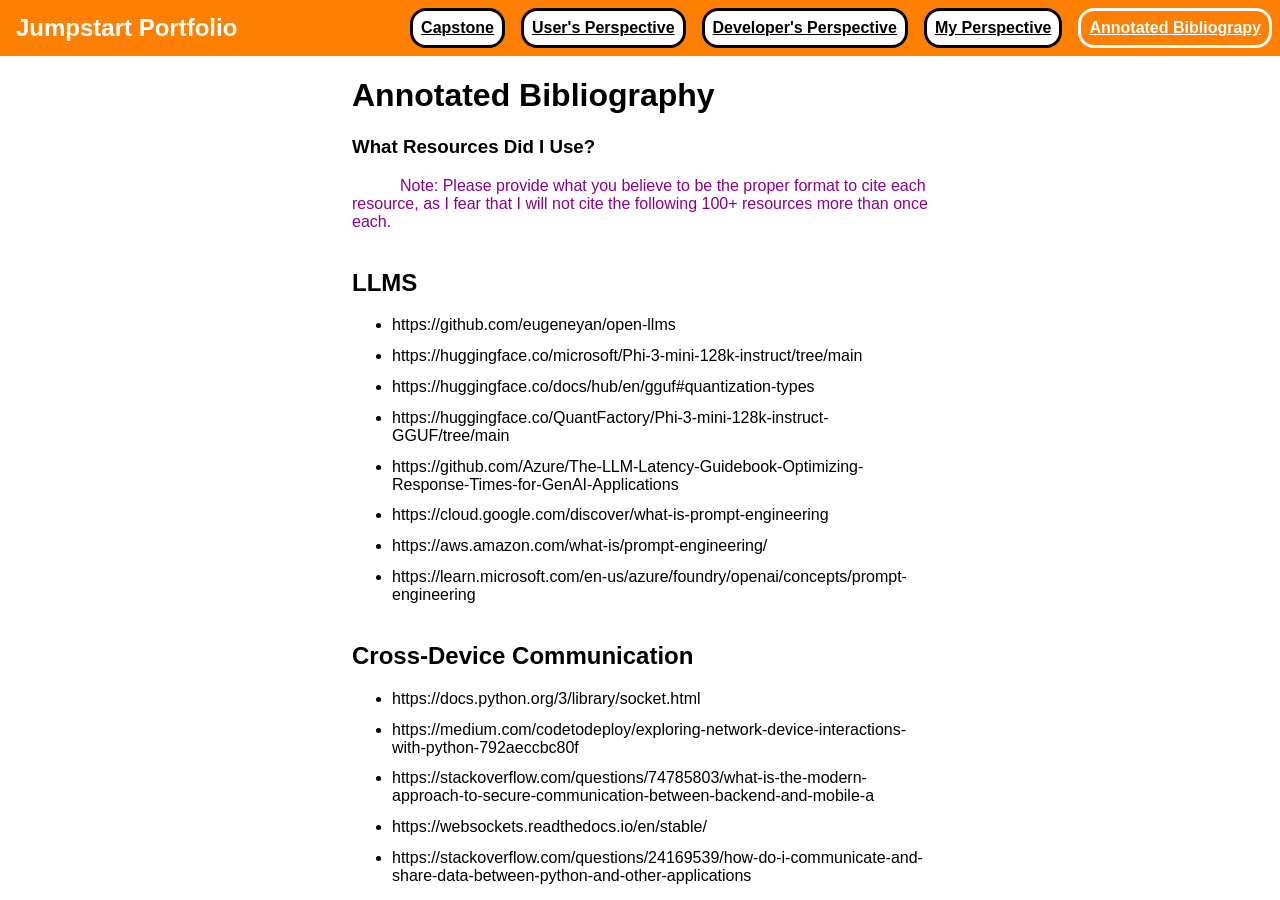
==== bibliography.html @ 4ad7e034 "Implemented first draft." ====
<!DOCTYPE html>
<html lang="en">

<head>
    <meta charset="UTF-8">
    <meta name="viewport" content="width=device-width, initial-scale=1.0">
    <title>Jumpstart | Portfolio</title>
    <link rel="icon" type="image/x-icon" href="favicon.ico">
    <!-- Stylesheets: Portfolio. -->
    <link rel="stylesheet" href="portfolioStyle.css">
    <!-- Scripts: Portfolio. -->
    <script src="portfolioScript.js" defer></script>
</head>

<body>
    <nav class="navBar">
        <h1 style="margin-left: 1rem;">Jumpstart Portfolio</h1>
        <ul class="navLinks">
            <li><a href="index.html" class="navButton">Capstone</a></li>
            <li><a href="userPerspective.html" class="navButton">User's Perspective</a></li>
            <li><a href="devPerspective.html" class="navButton">Developer's Perspective</a></li>
            <li><a href="myPerspective.html" class="navButton">My Perspective</a></li>
            <li><a href="bibliography.html" class="navButton active">Annotated Bibliograpy</a></li>
        </ul>
    </nav>
    <main>
        <h1 class="centered">Annotated Bibliography</h1>
        <h3 class="centered">What Resources Did I Use?</h3>
        <p style="color:darkmagenta;">Note: Please provide what you believe to be the proper format to cite each resource, as I fear that I will not cite the following 100+ resources more than once each.</p>
        <h2>LLMS</h2>
        <ul>
            <li>https://github.com/eugeneyan/open-llms</li>
            <li>https://huggingface.co/microsoft/Phi-3-mini-128k-instruct/tree/main</li>
            <li>https://huggingface.co/docs/hub/en/gguf#quantization-types</li>
            <li>https://huggingface.co/QuantFactory/Phi-3-mini-128k-instruct-GGUF/tree/main</li>
            <li>https://github.com/Azure/The-LLM-Latency-Guidebook-Optimizing-Response-Times-for-GenAI-Applications</li>
            <li>https://cloud.google.com/discover/what-is-prompt-engineering</li>
            <li>https://aws.amazon.com/what-is/prompt-engineering/</li>
            <li>https://learn.microsoft.com/en-us/azure/foundry/openai/concepts/prompt-engineering</li>
        </ul>
        <h2>Cross-Device Communication</h2>
        <ul>
            <li>https://docs.python.org/3/library/socket.html</li>
            <li>https://medium.com/codetodeploy/exploring-network-device-interactions-with-python-792aeccbc80f</li>
            <li>https://stackoverflow.com/questions/74785803/what-is-the-modern-approach-to-secure-communication-between-backend-and-mobile-a</li>
            <li>https://websockets.readthedocs.io/en/stable/</li>
            <li>https://stackoverflow.com/questions/24169539/how-do-i-communicate-and-share-data-between-python-and-other-applications</li>
            <li>https://www.geeksforgeeks.org/python/python-async/</li>
            <li>https://www.reddit.com/r/learnpython/comments/x400qt/how_to_safely_exchange_python_data_through_the/</li>
            <li>https://fastapi.tiangolo.com/advanced/using-request-directly/</li>
            <li>https://pypi.org/project/fastapi/</li>
            <li>https://pypi.org/project/websockets/</li>
        </ul>
        <h2>pywebview References</h2>
        <ul>
            <li>https://pywebview.flowrl.com/api/</li>
            <li>https://pywebview.flowrl.com/examples/links.html</li>
            <li>https://github.com/r0x0r/pywebview/issues/187</li>
        </ul>
        <h2>Python References</h2>
        <ul>
            <li>https://www.geeksforgeeks.org/python/python-measure-time-taken-by-program-to-execute/</li>
            <li>https://www.w3schools.com/python/python_datetime.asp</li>
            <li>https://www.w3schools.com/Python/python_ternary_operator.asp</li>
            <li>https://www.geeksforgeeks.org/python/python-program-to-check-if-string-is-empty-or-not/</li>
            <li>https://stackoverflow.com/questions/2349991/how-do-i-import-other-python-files</li>
            <li>https://www.w3schools.com/python/python_inheritance.asp</li>
            <li>https://www.geeksforgeeks.org/python/abstract-classes-in-python/</li>
            <li>https://www.w3schools.com/python/python_ref_keywords.asp</li>
            <li>https://www.w3schools.com/python/python_class_init.asp</li>
            <li>https://www.geeksforgeeks.org/python/access-modifiers-in-python-public-private-and-protected/</li>
            <li>https://stackoverflow.com/questions/22472124/what-is-sys-meipass-in-python</li>
            <li>https://stackoverflow.com/questions/2817264/how-to-get-the-parent-dir-location</li>
            <li>https://stackoverflow.com/questions/68645/class-static-variables-and-methods</li>
            <li>https://www.geeksforgeeks.org/python/classmethod-in-python/</li>
            <li>https://stackoverflow.com/questions/48389157/python-typing-for-module-type</li>
            <li>https://www.w3schools.com/python/python_args_kwargs.asp</li>
            <li>https://www.geeksforgeeks.org/python/what-is-__init__-py-file-in-python/</li>
            <li>https://www.geeksforgeeks.org/python/how-to-fix-importerror-attempted-relative-import-with-no-known-parent-package/</li>
            <li>https://stackoverflow.com/questions/16869024/what-is-pycache</li>
            <li>https://pip.pypa.io/en/stable/reference/requirements-file-format/</li>
            <li>https://www.w3schools.com/python/python_file_write.asp</li>
            <li>https://medium.com/@yanxingyang/what-does-the-standard-in-pip-install-fastapi-standard-mean-63c759585a2c</li>
            <li>https://stackoverflow.com/questions/715417/converting-from-a-string-to-boolean-in-python</li>
            <li>https://www.w3schools.com/python/ref_func_eval.asp</li>
        </ul>
        <h2>Testing In Python</h2>
        <ul>
            <li>https://docs.pytest.org/en/stable/</li>
            <li>https://playwright.dev/python/docs/intro</li>
        </ul>
        <h2>HTML/CSS/JavaScript References</h2>
        <ul>
            <li>https://www.w3schools.com/w3css/w3css_sidebar.asp</li>
            <li>https://www.w3schools.com/js/js_comments.asp</li>
            <li>https://stackoverflow.com/questions/16011312/how-can-i-execute-a-function-on-pressing-the-enter-key-in-an-input-field</li>
            <li>https://stackoverflow.com/questions/56283592/how-to-isolate-js-script-from-the-html-code</li>
            <li>https://www.geeksforgeeks.org/html/how-to-link-javascript-file-to-a-separate-html-file/</li>
            <li>https://www.w3schools.com/tags/att_script_src.asp</li>
            <li>https://www.w3schools.com/howto/howto_css_sidebar_responsive.asp</li>
            <li>https://www.w3schools.com/css/css_link.asp</li>
            <li>https://www.w3schools.com/css/css3_animations.asp</li>
            <li>https://stackoverflow.com/questions/67289344/how-to-change-only-one-part-of-a-web-page-keep-the-same-template-throughout-the</li>
            <li>https://stackoverflow.com/questions/67554828/how-can-i-switch-between-content-on-the-same-page-using-html-css-javascript</li>
            <li>https://stackoverflow.com/questions/17292176/pass-element-id-to-javascript-function</li>
            <li>https://developer.mozilla.org/en-US/docs/Web/CSS/Reference/Values/important</li>
            <li>https://developer.mozilla.org/en-US/docs/Web/JavaScript/Reference/Template_literals</li>
            <li>https://stackoverflow.com/questions/16873323/javascript-sleep-wait-before-continuing</li>
            <li>https://stackoverflow.com/questions/3244361/can-i-access-variables-from-another-file</li>
            <li>https://stackoverflow.com/questions/7992342/how-wait-to-run-javascript-function-until-after-the-dom-is-ready-loaded</li>
            <li>https://www.w3schools.com/css/css3_buttons_hover.asp</li>
            <li>https://www.w3schools.com/howto/howto_js_topnav.asp</li>
            <li>https://stackoverflow.com/questions/1026069/how-do-i-make-the-first-letter-of-a-string-uppercase-in-javascript</li>
            <li>https://www.w3schools.com/cssref/pr_pos_bottom.php</li>
            <li>https://www.w3schools.com/howto/howto_js_remove_class.asp</li>
            <li>https://stackoverflow.com/questions/10021848/enable-disable-submit-button-if-checkbox-is-checked-unchecked</li>
            <li>https://stackoverflow.com/questions/51664055/javascript-checkbox-event-listener-breaks-if-containing-innerhtml-is-changed</li>
            <li>https://stackoverflow.com/questions/19469881/remove-all-event-listeners-of-specific-type</li>
            <li>https://stackoverflow.com/questions/4386300/how-to-remove-all-event-listeners-of-a-dom-object-in-javascript</li>
            <li>https://www.w3schools.com/jsref/jsref_slice_string.asp</li>
            <li>https://www.w3schools.com/html/html_iframe.asp</li>
            <li>https://stackoverflow.com/questions/75542738/how-to-log-multiple-exceptions-to-console</li>
            <li>https://medium.com/@emmyyusufu/screen-essentials-for-ui-designers-760f66249788</li>
            <li>https://stackoverflow.com/questions/50955566/remove-script-tag-from-html-and-from-the-dom-with-js</li>
            <li>https://stackoverflow.com/questions/1596782/how-can-i-unset-a-javascript-variable</li>
            <li>https://medium.com/@sagarkarotia/clean-up-function-js-7b6e4d5af1e8</li>
            <li>https://developer.mozilla.org/en-US/docs/Web/HTML/Reference/Elements/template</li>
            <li>https://www.w3schools.com/tags/att_hidden.asp</li>
            <li>https://www.w3schools.com/Jsref/prop_node_attributes.asp</li>
            <li>https://www.reddit.com/r/HTML/comments/1fw1w7y/multi_select_bubble_forms/</li>
            <li>https://stackoverflow.com/questions/3392493/adjust-width-of-input-field-to-its-input</li>
            <li>https://www.w3schools.com/cssref/css_units.php</li>
            <li>https://blog.prototypr.io/smart-ui-dimensions-for-any-screen-size-cc532f92c2f8</li>
            <li>https://www.reddit.com/r/css/comments/133mrju/how_do_i_make_body_the_height_of_the_entire/</li>
            <li>https://www.w3schools.com/Css/css3_animations_properties.asp</li>
            <li>https://developer.mozilla.org/en-US/docs/Web/CSS/Guides/Scrollbars_styling</li>
            <li>https://www.reddit.com/r/Frontend/comments/scafy2/why_is_the_scroll_bar_covering_my_right_margin/</li>
            <li>https://www.w3schools.com/TAGS/tag_input.asp</li>
            <li>https://www.iso.org/iso-4217-currency-codes.html</li>
            <li>https://www.six-group.com/en/products-services/financial-information/market-reference-data/data-standards.html</li>
            <li>https://www.w3schools.com/tags/tag_hr.asp</li>
            <li>https://www.w3schools.com/charsets/ref_emoji_intro.asp</li>
            <li>https://unicode.org/emoji/charts/full-emoji-list.html</li>
            <li>https://www.w3schools.com/jS/js_json_parse.asp</li>
            <li>https://www.w3schools.com/jsref/met_document_createelement.asp</li>
            <li>https://stackoverflow.com/questions/7662997/foreach-for-json-array-syntax</li>
            <li>https://www.w3schools.com/Jsref/met_node_clonenode.asp</li>
            <li>https://stackoverflow.com/questions/78061661/change-the-appearance-of-dragged-element</li>
            <li>https://www.w3schools.com/html/html_form_input_types.asp</li>
            <li>https://developer.mozilla.org/en-US/docs/Web/API/Storage/getItem</li>
            <li>https://stackoverflow.com/questions/3263161/cannot-set-boolean-values-in-localstorage</li>
            <li>https://developer.mozilla.org/en-US/docs/Web/HTML/Reference/Elements/input/checkbox</li>
            <li>https://www.w3schools.com/jsref/jsref_match.asp</li>
            <li>https://www.w3schools.com/jsref/met_win_settimeout.asp</li>
            <li>https://www.w3schools.com/Tags/tag_base.asp</li>
            <li>https://developer.mozilla.org/en-US/docs/Web/HTML/Reference/Elements/base</li>
            <li>https://stackoverflow.com/questions/42146785/is-this-the-right-way-to-set-font-family-for-all-headings-and-everything-inside</li>
            <li>https://www.w3schools.com/css/css_align.asp</li>
            <li>https://stackoverflow.com/questions/4938716/align-div-elements-side-by-side</li>
            <li>https://www.w3schools.com/css/css_navbar.asp</li>
            <li>https://www.w3schools.com/cssref/pr_class_cursor.php</li>
            <li>https://www.w3schools.com/cssref/pr_font_weight.php</li>
            <li>https://www.w3schools.com/html/html_lists.asp</li>
            <li>https://stackoverflow.com/questions/19254411/how-do-i-set-vertical-space-between-list-items</li>
        </ul>
        <h2>JSON</h2>
        <ul>
            <li>https://www.w3schools.com/js/js_json_server.asp</li>
            <li>https://developer.mozilla.org/en-US/docs/Learn_web_development/Core/Scripting/JSON</li>
            <li>https://www.geeksforgeeks.org/python/modify-json-fields-using-python/</li>
            <li>https://docs.python.org/3/library/json.html</li>
            <li>https://www.geeksforgeeks.org/python/reading-and-writing-json-to-a-file-in-python/</li>
            <li>https://stackoverflow.com/questions/64799827/python-json-dumps-outputs-all-my-data-into-one-line-but-i-want-to-have-a-new-l</li>
            <li>https://stackoverflow.com/questions/2967194/open-in-python-does-not-create-a-file-if-it-doesnt-exist</li>
        </ul>
        <div style="height: 50vh;"></div>
    </main>
</body>

</html>
---- portfolioStyle.css ----
:root {
    /* Colors */
    /* Color Palette: 60/30/10 ideal ratio. */
    --accent:       #ff7f00;
    /* Helper Colors: White and black for text. */
    --black:        #000000;
    --white:        #ffffff;
    /* Relative Font Size: Main scalar variable to modify site proportions across platforms. */
    font-size:      clamp(1rem, 1.0vw, 2rem);
}

html { 
    /* Details */
    scroll-behavior: smooth; 
}

body {
    /* Sizes */
    margin:         0;      /* Undoing default body margin. */
    /* Details */
    font-family:    Verdana, sans-serif;
    overflow-y:     hidden;
}

main {
    /* Sizes */
    height:         calc(100vh - 3.5rem);
    padding-left:   27.5%;
    padding-right:  27.5%;
    /* Details */
    overflow-y:     scroll;
}

h1, h2, h3, h4, h5, h6 {
    /* Details */
    font-family: Helvetica, sans-serif;
}

h2 {
    padding-top: 2vh;
}

p {
    /* Sizes */
    text-indent: 3rem;
}

li {
    /* Sizes */
    margin-top:     0.8rem;
    margin-bottom:  0.8rem;
}

*.centered {
    /* Details */
    justify-self: center;
}

/* Navbar class and associated classes. */
.navBar {
    /* Colors */
    color:              var(--white);
    background-color:   var(--accent);
    /* Sizes */
    height:             3.5rem;
    width:              100vw;
    /* Details */
    display:            flex;
    align-content:      center;
    align-items:        center;
    position:           sticky;
    top:                0;
    left:               0;
}

.navLinks {
  /* Sizes */
  margin:           0;
  margin-left:      auto;
  padding:          0;
  /* Details */
  list-style-type:  none;
  overflow:         hidden;
  display:          flex;
  justify-content:  center;
}

.navLinks li a {
    /* Colors */
    color:              var(--black);
    background-color:   var(--white);
    border-color:       var(--black);
    /* Sizes */
    margin:             0.50rem;
    padding:            0.50rem;
    border-radius:      1.00rem;
    border-width:       0.20rem;
    /* Details */
    border-style:       solid;
    display:            flex;
    text-align:         center;
    align-content:      center;
    cursor:             pointer;
    font-weight:        bold;
}

.navLinks li a.active {
    /* Colors */
    color:              var(--white);
    background-color:   var(--accent);
    border-color:       var(--white);
    /* Details */
    border-style:       solid;
    cursor:             default;
    pointer-events:     none;
}
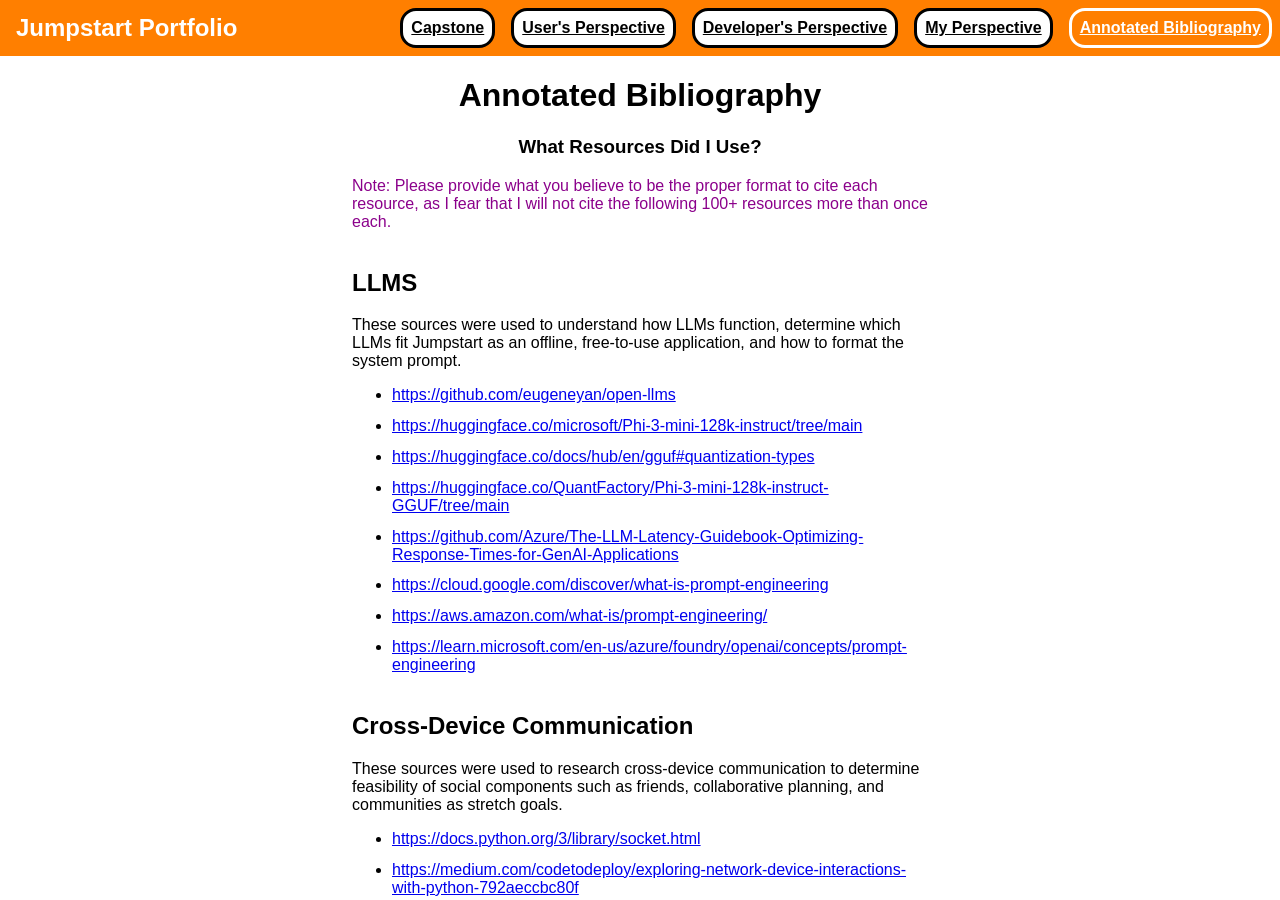
==== commit 1a662281: "Q1 final revisions" ====
--- a/bibliography.html
+++ b/bibliography.html
@@ -20,7 +20,7 @@
             <li><a href="userPerspective.html" class="navButton">User's Perspective</a></li>
             <li><a href="devPerspective.html" class="navButton">Developer's Perspective</a></li>
             <li><a href="myPerspective.html" class="navButton">My Perspective</a></li>
-            <li><a href="bibliography.html" class="navButton active">Annotated Bibliograpy</a></li>
+            <li><a href="bibliography.html" class="navButton active">Annotated Bibliography</a></li>
         </ul>
     </nav>
     <main>
@@ -28,150 +28,163 @@
         <h3 class="centered">What Resources Did I Use?</h3>
         <p style="color:darkmagenta;">Note: Please provide what you believe to be the proper format to cite each resource, as I fear that I will not cite the following 100+ resources more than once each.</p>
         <h2>LLMS</h2>
+        <p>These sources were used to understand how LLMs function, determine which LLMs fit Jumpstart as an offline, free-to-use application, and how to format the system prompt.</p>
         <ul>
-            <li>https://github.com/eugeneyan/open-llms</li>
-            <li>https://huggingface.co/microsoft/Phi-3-mini-128k-instruct/tree/main</li>
-            <li>https://huggingface.co/docs/hub/en/gguf#quantization-types</li>
-            <li>https://huggingface.co/QuantFactory/Phi-3-mini-128k-instruct-GGUF/tree/main</li>
-            <li>https://github.com/Azure/The-LLM-Latency-Guidebook-Optimizing-Response-Times-for-GenAI-Applications</li>
-            <li>https://cloud.google.com/discover/what-is-prompt-engineering</li>
-            <li>https://aws.amazon.com/what-is/prompt-engineering/</li>
-            <li>https://learn.microsoft.com/en-us/azure/foundry/openai/concepts/prompt-engineering</li>
+            <li><a href="https://github.com/eugeneyan/open-llms">https://github.com/eugeneyan/open-llms</a></li>
+            <li><a href="https://huggingface.co/microsoft/Phi-3-mini-128k-instruct/tree/main">https://huggingface.co/microsoft/Phi-3-mini-128k-instruct/tree/main</a></li>
+            <li><a href="https://huggingface.co/docs/hub/en/gguf#quantization-types">https://huggingface.co/docs/hub/en/gguf#quantization-types</a></li>
+            <li><a href="https://huggingface.co/QuantFactory/Phi-3-mini-128k-instruct-GGUF/tree/main">https://huggingface.co/QuantFactory/Phi-3-mini-128k-instruct-GGUF/tree/main</a></li>
+            <li><a href="https://github.com/Azure/The-LLM-Latency-Guidebook-Optimizing-Response-Times-for-GenAI-Applications">https://github.com/Azure/The-LLM-Latency-Guidebook-Optimizing-Response-Times-for-GenAI-Applications</a></li>
+            <li><a href="https://cloud.google.com/discover/what-is-prompt-engineering">https://cloud.google.com/discover/what-is-prompt-engineering</a></li>
+            <li><a href="https://aws.amazon.com/what-is/prompt-engineering/">https://aws.amazon.com/what-is/prompt-engineering/</a></li>
+            <li><a href="https://learn.microsoft.com/en-us/azure/foundry/openai/concepts/prompt-engineering">https://learn.microsoft.com/en-us/azure/foundry/openai/concepts/prompt-engineering</a></li>
         </ul>
         <h2>Cross-Device Communication</h2>
+        <p>These sources were used to research cross-device communication to determine feasibility of social components such as friends, collaborative planning, and communities as stretch goals.</p>
         <ul>
-            <li>https://docs.python.org/3/library/socket.html</li>
-            <li>https://medium.com/codetodeploy/exploring-network-device-interactions-with-python-792aeccbc80f</li>
-            <li>https://stackoverflow.com/questions/74785803/what-is-the-modern-approach-to-secure-communication-between-backend-and-mobile-a</li>
-            <li>https://websockets.readthedocs.io/en/stable/</li>
-            <li>https://stackoverflow.com/questions/24169539/how-do-i-communicate-and-share-data-between-python-and-other-applications</li>
-            <li>https://www.geeksforgeeks.org/python/python-async/</li>
-            <li>https://www.reddit.com/r/learnpython/comments/x400qt/how_to_safely_exchange_python_data_through_the/</li>
-            <li>https://fastapi.tiangolo.com/advanced/using-request-directly/</li>
-            <li>https://pypi.org/project/fastapi/</li>
-            <li>https://pypi.org/project/websockets/</li>
+            <li><a href="https://docs.python.org/3/library/socket.html">https://docs.python.org/3/library/socket.html</a></li>
+            <li><a href="https://medium.com/codetodeploy/exploring-network-device-interactions-with-python-792aeccbc80f">https://medium.com/codetodeploy/exploring-network-device-interactions-with-python-792aeccbc80f</a></li>
+            <li><a href="https://stackoverflow.com/questions/74785803/what-is-the-modern-approach-to-secure-communication-between-backend-and-mobile-a">https://stackoverflow.com/questions/74785803/what-is-the-modern-approach-to-secure-communication-between-backend-and-mobile-a</a></li>
+            <li><a href="https://websockets.readthedocs.io/en/stable/">https://websockets.readthedocs.io/en/stable/</a></li>
+            <li><a href="https://stackoverflow.com/questions/24169539/how-do-i-communicate-and-share-data-between-python-and-other-applications">https://stackoverflow.com/questions/24169539/how-do-i-communicate-and-share-data-between-python-and-other-applications</a></li>
+            <li><a href="https://www.geeksforgeeks.org/python/python-async/">https://www.geeksforgeeks.org/python/python-async/</a></li>
+            <li><a href="https://www.reddit.com/r/learnpython/comments/x400qt/how_to_safely_exchange_python_data_through_the/">https://www.reddit.com/r/learnpython/comments/x400qt/how_to_safely_exchange_python_data_through_the/</a></li>
+            <li><a href="https://fastapi.tiangolo.com/advanced/using-request-directly/">https://fastapi.tiangolo.com/advanced/using-request-directly/</a></li>
+            <li><a href="https://pypi.org/project/fastapi/">https://pypi.org/project/fastapi/</a></li>
+            <li><a href="https://pypi.org/project/websockets/">https://pypi.org/project/websockets/</a></li>
         </ul>
-        <h2>pywebview References</h2>
+        <h2>Pywebview References</h2>
+        <p>These sources were used to understand how to utilize pyewbview to manage Jumpstart's front-back pipeline and backend functionality in Python.</p>
         <ul>
-            <li>https://pywebview.flowrl.com/api/</li>
-            <li>https://pywebview.flowrl.com/examples/links.html</li>
-            <li>https://github.com/r0x0r/pywebview/issues/187</li>
+            <li><a href="https://pywebview.flowrl.com/api/">https://pywebview.flowrl.com/api/</a></li>
+            <li><a href="https://pywebview.flowrl.com/examples/links.html">https://pywebview.flowrl.com/examples/links.html</a></li>
+            <li><a href="https://github.com/r0x0r/pywebview/issues/187">https://github.com/r0x0r/pywebview/issues/187</a></li>
         </ul>
         <h2>Python References</h2>
+        <p>These sources were used to learn or review Python concepts when implementing the Jumpstart backend.</p>
         <ul>
-            <li>https://www.geeksforgeeks.org/python/python-measure-time-taken-by-program-to-execute/</li>
-            <li>https://www.w3schools.com/python/python_datetime.asp</li>
-            <li>https://www.w3schools.com/Python/python_ternary_operator.asp</li>
-            <li>https://www.geeksforgeeks.org/python/python-program-to-check-if-string-is-empty-or-not/</li>
-            <li>https://stackoverflow.com/questions/2349991/how-do-i-import-other-python-files</li>
-            <li>https://www.w3schools.com/python/python_inheritance.asp</li>
-            <li>https://www.geeksforgeeks.org/python/abstract-classes-in-python/</li>
-            <li>https://www.w3schools.com/python/python_ref_keywords.asp</li>
-            <li>https://www.w3schools.com/python/python_class_init.asp</li>
-            <li>https://www.geeksforgeeks.org/python/access-modifiers-in-python-public-private-and-protected/</li>
-            <li>https://stackoverflow.com/questions/22472124/what-is-sys-meipass-in-python</li>
-            <li>https://stackoverflow.com/questions/2817264/how-to-get-the-parent-dir-location</li>
-            <li>https://stackoverflow.com/questions/68645/class-static-variables-and-methods</li>
-            <li>https://www.geeksforgeeks.org/python/classmethod-in-python/</li>
-            <li>https://stackoverflow.com/questions/48389157/python-typing-for-module-type</li>
-            <li>https://www.w3schools.com/python/python_args_kwargs.asp</li>
-            <li>https://www.geeksforgeeks.org/python/what-is-__init__-py-file-in-python/</li>
-            <li>https://www.geeksforgeeks.org/python/how-to-fix-importerror-attempted-relative-import-with-no-known-parent-package/</li>
-            <li>https://stackoverflow.com/questions/16869024/what-is-pycache</li>
-            <li>https://pip.pypa.io/en/stable/reference/requirements-file-format/</li>
-            <li>https://www.w3schools.com/python/python_file_write.asp</li>
-            <li>https://medium.com/@yanxingyang/what-does-the-standard-in-pip-install-fastapi-standard-mean-63c759585a2c</li>
-            <li>https://stackoverflow.com/questions/715417/converting-from-a-string-to-boolean-in-python</li>
-            <li>https://www.w3schools.com/python/ref_func_eval.asp</li>
+            <li><a href="https://www.geeksforgeeks.org/python/python-measure-time-taken-by-program-to-execute/">https://www.geeksforgeeks.org/python/python-measure-time-taken-by-program-to-execute/</a></li>
+            <li><a href="https://www.w3schools.com/python/python_datetime.asp">https://www.w3schools.com/python/python_datetime.asp</a></li>
+            <li><a href="https://www.w3schools.com/Python/python_ternary_operator.asp">https://www.w3schools.com/Python/python_ternary_operator.asp</a></li>
+            <li><a href="https://www.geeksforgeeks.org/python/python-program-to-check-if-string-is-empty-or-not/">https://www.geeksforgeeks.org/python/python-program-to-check-if-string-is-empty-or-not/</a></li>
+            <li><a href="https://stackoverflow.com/questions/2349991/how-do-i-import-other-python-files">https://stackoverflow.com/questions/2349991/how-do-i-import-other-python-files</a></li>
+            <li><a href="https://www.w3schools.com/python/python_inheritance.asp">https://www.w3schools.com/python/python_inheritance.asp</a></li>
+            <li><a href="https://www.geeksforgeeks.org/python/abstract-classes-in-python/">https://www.geeksforgeeks.org/python/abstract-classes-in-python/</a></li>
+            <li><a href="https://www.w3schools.com/python/python_ref_keywords.asp">https://www.w3schools.com/python/python_ref_keywords.asp</a></li>
+            <li><a href="https://www.w3schools.com/python/python_class_init.asp">https://www.w3schools.com/python/python_class_init.asp</a></li>
+            <li><a href="https://www.geeksforgeeks.org/python/access-modifiers-in-python-public-private-and-protected/">https://www.geeksforgeeks.org/python/access-modifiers-in-python-public-private-and-protected/</a></li>
+            <li><a href="https://stackoverflow.com/questions/22472124/what-is-sys-meipass-in-python">https://stackoverflow.com/questions/22472124/what-is-sys-meipass-in-python</a></li>
+            <li><a href="https://stackoverflow.com/questions/2817264/how-to-get-the-parent-dir-location">https://stackoverflow.com/questions/2817264/how-to-get-the-parent-dir-location</a></li>
+            <li><a href="https://stackoverflow.com/questions/68645/class-static-variables-and-methods">https://stackoverflow.com/questions/68645/class-static-variables-and-methods</a></li>
+            <li><a href="https://www.geeksforgeeks.org/python/classmethod-in-python/">https://www.geeksforgeeks.org/python/classmethod-in-python/</a></li>
+            <li><a href="https://stackoverflow.com/questions/48389157/python-typing-for-module-type">https://stackoverflow.com/questions/48389157/python-typing-for-module-type</a></li>
+            <li><a href="https://www.w3schools.com/python/python_args_kwargs.asp">https://www.w3schools.com/python/python_args_kwargs.asp</a></li>
+            <li><a href="https://www.geeksforgeeks.org/python/what-is-__init__-py-file-in-python/">https://www.geeksforgeeks.org/python/what-is-__init__-py-file-in-python/</a></li>
+            <li><a href="https://www.geeksforgeeks.org/python/how-to-fix-importerror-attempted-relative-import-with-no-known-parent-package/">https://www.geeksforgeeks.org/python/how-to-fix-importerror-attempted-relative-import-with-no-known-parent-package/</a></li>
+            <li><a href="https://stackoverflow.com/questions/16869024/what-is-pycache">https://stackoverflow.com/questions/16869024/what-is-pycache</a></li>
+            <li><a href="https://pip.pypa.io/en/stable/reference/requirements-file-format/">https://pip.pypa.io/en/stable/reference/requirements-file-format/</a></li>
+            <li><a href="https://www.w3schools.com/python/python_file_write.asp">https://www.w3schools.com/python/python_file_write.asp</a></li>
+            <li><a href="https://medium.com/@yanxingyang/what-does-the-standard-in-pip-install-fastapi-standard-mean-63c759585a2c">https://medium.com/@yanxingyang/what-does-the-standard-in-pip-install-fastapi-standard-mean-63c759585a2c</a></li>
+            <li><a href="https://stackoverflow.com/questions/715417/converting-from-a-string-to-boolean-in-python">https://stackoverflow.com/questions/715417/converting-from-a-string-to-boolean-in-python</a></li>
+            <li><a href="https://www.w3schools.com/python/ref_func_eval.asp">https://www.w3schools.com/python/ref_func_eval.asp</a></li>
         </ul>
         <h2>Testing In Python</h2>
+        <p>These sources were used to research Python/HTML testing libraries for implementing an objective testing suite.</p>
         <ul>
-            <li>https://docs.pytest.org/en/stable/</li>
-            <li>https://playwright.dev/python/docs/intro</li>
+            <li><a href="https://docs.pytest.org/en/stable/">https://docs.pytest.org/en/stable/</a></li>
+            <li><a href="https://playwright.dev/python/docs/intro">https://playwright.dev/python/docs/intro</a></li>
         </ul>
-        <h2>HTML/CSS/JavaScript References</h2>
+        <h2>HTML References</h2>
+        <p>These sources were used to learn or review HTML concepts for structuring the frontend pages.</p>
         <ul>
-            <li>https://www.w3schools.com/w3css/w3css_sidebar.asp</li>
-            <li>https://www.w3schools.com/js/js_comments.asp</li>
-            <li>https://stackoverflow.com/questions/16011312/how-can-i-execute-a-function-on-pressing-the-enter-key-in-an-input-field</li>
-            <li>https://stackoverflow.com/questions/56283592/how-to-isolate-js-script-from-the-html-code</li>
-            <li>https://www.geeksforgeeks.org/html/how-to-link-javascript-file-to-a-separate-html-file/</li>
-            <li>https://www.w3schools.com/tags/att_script_src.asp</li>
-            <li>https://www.w3schools.com/howto/howto_css_sidebar_responsive.asp</li>
-            <li>https://www.w3schools.com/css/css_link.asp</li>
-            <li>https://www.w3schools.com/css/css3_animations.asp</li>
-            <li>https://stackoverflow.com/questions/67289344/how-to-change-only-one-part-of-a-web-page-keep-the-same-template-throughout-the</li>
-            <li>https://stackoverflow.com/questions/67554828/how-can-i-switch-between-content-on-the-same-page-using-html-css-javascript</li>
-            <li>https://stackoverflow.com/questions/17292176/pass-element-id-to-javascript-function</li>
-            <li>https://developer.mozilla.org/en-US/docs/Web/CSS/Reference/Values/important</li>
-            <li>https://developer.mozilla.org/en-US/docs/Web/JavaScript/Reference/Template_literals</li>
-            <li>https://stackoverflow.com/questions/16873323/javascript-sleep-wait-before-continuing</li>
-            <li>https://stackoverflow.com/questions/3244361/can-i-access-variables-from-another-file</li>
-            <li>https://stackoverflow.com/questions/7992342/how-wait-to-run-javascript-function-until-after-the-dom-is-ready-loaded</li>
-            <li>https://www.w3schools.com/css/css3_buttons_hover.asp</li>
-            <li>https://www.w3schools.com/howto/howto_js_topnav.asp</li>
-            <li>https://stackoverflow.com/questions/1026069/how-do-i-make-the-first-letter-of-a-string-uppercase-in-javascript</li>
-            <li>https://www.w3schools.com/cssref/pr_pos_bottom.php</li>
-            <li>https://www.w3schools.com/howto/howto_js_remove_class.asp</li>
-            <li>https://stackoverflow.com/questions/10021848/enable-disable-submit-button-if-checkbox-is-checked-unchecked</li>
-            <li>https://stackoverflow.com/questions/51664055/javascript-checkbox-event-listener-breaks-if-containing-innerhtml-is-changed</li>
-            <li>https://stackoverflow.com/questions/19469881/remove-all-event-listeners-of-specific-type</li>
-            <li>https://stackoverflow.com/questions/4386300/how-to-remove-all-event-listeners-of-a-dom-object-in-javascript</li>
-            <li>https://www.w3schools.com/jsref/jsref_slice_string.asp</li>
-            <li>https://www.w3schools.com/html/html_iframe.asp</li>
-            <li>https://stackoverflow.com/questions/75542738/how-to-log-multiple-exceptions-to-console</li>
-            <li>https://medium.com/@emmyyusufu/screen-essentials-for-ui-designers-760f66249788</li>
-            <li>https://stackoverflow.com/questions/50955566/remove-script-tag-from-html-and-from-the-dom-with-js</li>
-            <li>https://stackoverflow.com/questions/1596782/how-can-i-unset-a-javascript-variable</li>
-            <li>https://medium.com/@sagarkarotia/clean-up-function-js-7b6e4d5af1e8</li>
-            <li>https://developer.mozilla.org/en-US/docs/Web/HTML/Reference/Elements/template</li>
-            <li>https://www.w3schools.com/tags/att_hidden.asp</li>
-            <li>https://www.w3schools.com/Jsref/prop_node_attributes.asp</li>
-            <li>https://www.reddit.com/r/HTML/comments/1fw1w7y/multi_select_bubble_forms/</li>
-            <li>https://stackoverflow.com/questions/3392493/adjust-width-of-input-field-to-its-input</li>
-            <li>https://www.w3schools.com/cssref/css_units.php</li>
-            <li>https://blog.prototypr.io/smart-ui-dimensions-for-any-screen-size-cc532f92c2f8</li>
-            <li>https://www.reddit.com/r/css/comments/133mrju/how_do_i_make_body_the_height_of_the_entire/</li>
-            <li>https://www.w3schools.com/Css/css3_animations_properties.asp</li>
-            <li>https://developer.mozilla.org/en-US/docs/Web/CSS/Guides/Scrollbars_styling</li>
-            <li>https://www.reddit.com/r/Frontend/comments/scafy2/why_is_the_scroll_bar_covering_my_right_margin/</li>
-            <li>https://www.w3schools.com/TAGS/tag_input.asp</li>
-            <li>https://www.iso.org/iso-4217-currency-codes.html</li>
-            <li>https://www.six-group.com/en/products-services/financial-information/market-reference-data/data-standards.html</li>
-            <li>https://www.w3schools.com/tags/tag_hr.asp</li>
-            <li>https://www.w3schools.com/charsets/ref_emoji_intro.asp</li>
-            <li>https://unicode.org/emoji/charts/full-emoji-list.html</li>
-            <li>https://www.w3schools.com/jS/js_json_parse.asp</li>
-            <li>https://www.w3schools.com/jsref/met_document_createelement.asp</li>
-            <li>https://stackoverflow.com/questions/7662997/foreach-for-json-array-syntax</li>
-            <li>https://www.w3schools.com/Jsref/met_node_clonenode.asp</li>
-            <li>https://stackoverflow.com/questions/78061661/change-the-appearance-of-dragged-element</li>
-            <li>https://www.w3schools.com/html/html_form_input_types.asp</li>
-            <li>https://developer.mozilla.org/en-US/docs/Web/API/Storage/getItem</li>
-            <li>https://stackoverflow.com/questions/3263161/cannot-set-boolean-values-in-localstorage</li>
-            <li>https://developer.mozilla.org/en-US/docs/Web/HTML/Reference/Elements/input/checkbox</li>
-            <li>https://www.w3schools.com/jsref/jsref_match.asp</li>
-            <li>https://www.w3schools.com/jsref/met_win_settimeout.asp</li>
-            <li>https://www.w3schools.com/Tags/tag_base.asp</li>
-            <li>https://developer.mozilla.org/en-US/docs/Web/HTML/Reference/Elements/base</li>
-            <li>https://stackoverflow.com/questions/42146785/is-this-the-right-way-to-set-font-family-for-all-headings-and-everything-inside</li>
-            <li>https://www.w3schools.com/css/css_align.asp</li>
-            <li>https://stackoverflow.com/questions/4938716/align-div-elements-side-by-side</li>
-            <li>https://www.w3schools.com/css/css_navbar.asp</li>
-            <li>https://www.w3schools.com/cssref/pr_class_cursor.php</li>
-            <li>https://www.w3schools.com/cssref/pr_font_weight.php</li>
-            <li>https://www.w3schools.com/html/html_lists.asp</li>
-            <li>https://stackoverflow.com/questions/19254411/how-do-i-set-vertical-space-between-list-items</li>
+            <li><a href="https://www.w3schools.com/html/html_iframe.asp">https://www.w3schools.com/html/html_iframe.asp</a></li>
+            <li><a href="https://developer.mozilla.org/en-US/docs/Web/HTML/Reference/Elements/template">https://developer.mozilla.org/en-US/docs/Web/HTML/Reference/Elements/template</a></li>
+            <li><a href="https://www.w3schools.com/tags/att_hidden.asp">https://www.w3schools.com/tags/att_hidden.asp</a></li>
+            <li><a href="https://www.reddit.com/r/HTML/comments/1fw1w7y/multi_select_bubble_forms/">https://www.reddit.com/r/HTML/comments/1fw1w7y/multi_select_bubble_forms/</a></li>
+            <li><a href="https://www.w3schools.com/TAGS/tag_input.asp">https://www.w3schools.com/TAGS/tag_input.asp</a></li>
+            <li><a href="https://www.iso.org/iso-4217-currency-codes.html">https://www.iso.org/iso-4217-currency-codes.html</a></li>
+            <li><a href="https://www.w3schools.com/tags/tag_hr.asp">https://www.w3schools.com/tags/tag_hr.asp</a></li>
+            <li><a href="https://www.w3schools.com/charsets/ref_emoji_intro.asp">https://www.w3schools.com/charsets/ref_emoji_intro.asp</a></li>
+            <li><a href="https://unicode.org/emoji/charts/full-emoji-list.html">https://unicode.org/emoji/charts/full-emoji-list.html</a></li>
+            <li><a href="https://www.w3schools.com/html/html_form_input_types.asp">https://www.w3schools.com/html/html_form_input_types.asp</a></li>
+            <li><a href="https://developer.mozilla.org/en-US/docs/Web/HTML/Reference/Elements/input/checkbox">https://developer.mozilla.org/en-US/docs/Web/HTML/Reference/Elements/input/checkbox</a></li>
+            <li><a href="https://www.w3schools.com/Tags/tag_base.asp">https://www.w3schools.com/Tags/tag_base.asp</a></li>
+            <li><a href="https://developer.mozilla.org/en-US/docs/Web/HTML/Reference/Elements/base">https://developer.mozilla.org/en-US/docs/Web/HTML/Reference/Elements/base</a></li>
+            <li><a href="https://www.w3schools.com/html/html_lists.asp">https://www.w3schools.com/html/html_lists.asp</a></li>
+        </ul>
+        <h2>CSS References</h2>
+        <p>These sources were used to learn or review CSS concepts for styling the frontend pages.</p>
+        <ul>
+            <li><a href="https://www.w3schools.com/howto/howto_css_sidebar_responsive.asp">https://www.w3schools.com/howto/howto_css_sidebar_responsive.asp</a></li>
+            <li><a href="https://www.w3schools.com/css/css_link.asp">https://www.w3schools.com/css/css_link.asp</a></li>
+            <li><a href="https://www.w3schools.com/css/css3_animations.asp">https://www.w3schools.com/css/css3_animations.asp</a></li>
+            <li><a href="https://developer.mozilla.org/en-US/docs/Web/CSS/Reference/Values/important">https://developer.mozilla.org/en-US/docs/Web/CSS/Reference/Values/important</a></li>
+            <li><a href="https://www.w3schools.com/css/css3_buttons_hover.asp">https://www.w3schools.com/css/css3_buttons_hover.asp</a></li>
+            <li><a href="https://www.w3schools.com/cssref/pr_pos_bottom.php">https://www.w3schools.com/cssref/pr_pos_bottom.php</a></li>
+            <li><a href="https://medium.com/@emmyyusufu/screen-essentials-for-ui-designers-760f66249788">https://medium.com/@emmyyusufu/screen-essentials-for-ui-designers-760f66249788</a></li>
+            <li><a href="https://www.w3schools.com/cssref/css_units.php">https://www.w3schools.com/cssref/css_units.php</a></li>
+            <li><a href="https://blog.prototypr.io/smart-ui-dimensions-for-any-screen-size-cc532f92c2f8">https://blog.prototypr.io/smart-ui-dimensions-for-any-screen-size-cc532f92c2f8</a></li>
+            <li><a href="https://www.reddit.com/r/css/comments/133mrju/how_do_i_make_body_the_height_of_the_entire/">https://www.reddit.com/r/css/comments/133mrju/how_do_i_make_body_the_height_of_the_entire/</a></li>
+            <li><a href="https://www.w3schools.com/Css/css3_animations_properties.asp">https://www.w3schools.com/Css/css3_animations_properties.asp</a></li>
+            <li><a href="https://developer.mozilla.org/en-US/docs/Web/CSS/Guides/Scrollbars_styling">https://developer.mozilla.org/en-US/docs/Web/CSS/Guides/Scrollbars_styling</a></li>
+            <li><a href="https://www.reddit.com/r/Frontend/comments/scafy2/why_is_the_scroll_bar_covering_my_right_margin/">https://www.reddit.com/r/Frontend/comments/scafy2/why_is_the_scroll_bar_covering_my_right_margin/</a></li>
+            <li><a href="https://stackoverflow.com/questions/42146785/is-this-the-right-way-to-set-font-family-for-all-headings-and-everything-inside">https://stackoverflow.com/questions/42146785/is-this-the-right-way-to-set-font-family-for-all-headings-and-everything-inside</a></li>
+            <li><a href="https://www.w3schools.com/css/css_align.asp">https://www.w3schools.com/css/css_align.asp</a></li>
+            <li><a href="https://stackoverflow.com/questions/4938716/align-div-elements-side-by-side">https://stackoverflow.com/questions/4938716/align-div-elements-side-by-side</a></li>
+            <li><a href="https://www.w3schools.com/css/css_navbar.asp">https://www.w3schools.com/css/css_navbar.asp</a></li>
+            <li><a href="https://www.w3schools.com/cssref/pr_class_cursor.php">https://www.w3schools.com/cssref/pr_class_cursor.php</a></li>
+            <li><a href="https://www.w3schools.com/cssref/pr_font_weight.php">https://www.w3schools.com/cssref/pr_font_weight.php</a></li>
+        </ul>
+        <h2>JavaScript References</h2>
+        <p>These sources were used to learn or review JavaScript concepts for scripting the frontend pages.</p>
+        <ul>
+            <li><a href="https://www.w3schools.com/js/js_comments.asp">https://www.w3schools.com/js/js_comments.asp</a></li>
+            <li><a href="https://stackoverflow.com/questions/16011312/how-can-i-execute-a-function-on-pressing-the-enter-key-in-an-input-field">https://stackoverflow.com/questions/16011312/how-can-i-execute-a-function-on-pressing-the-enter-key-in-an-input-field</a></li>
+            <li><a href="https://stackoverflow.com/questions/56283592/how-to-isolate-js-script-from-the-html-code">https://stackoverflow.com/questions/56283592/how-to-isolate-js-script-from-the-html-code</a></li>
+            <li><a href="https://www.geeksforgeeks.org/html/how-to-link-javascript-file-to-a-separate-html-file/">https://www.geeksforgeeks.org/html/how-to-link-javascript-file-to-a-separate-html-file/</a></li>
+            <li><a href="https://www.w3schools.com/tags/att_script_src.asp">https://www.w3schools.com/tags/att_script_src.asp</a></li>
+            <li><a href="https://stackoverflow.com/questions/67289344/how-to-change-only-one-part-of-a-web-page-keep-the-same-template-throughout-the">https://stackoverflow.com/questions/67289344/how-to-change-only-one-part-of-a-web-page-keep-the-same-template-throughout-the</a></li>
+            <li><a href="https://stackoverflow.com/questions/67554828/how-can-i-switch-between-content-on-the-same-page-using-html-css-javascript">https://stackoverflow.com/questions/67554828/how-can-i-switch-between-content-on-the-same-page-using-html-css-javascript</a></li>
+            <li><a href="https://stackoverflow.com/questions/17292176/pass-element-id-to-javascript-function">https://stackoverflow.com/questions/17292176/pass-element-id-to-javascript-function</a></li>
+            <li><a href="https://developer.mozilla.org/en-US/docs/Web/JavaScript/Reference/Template_literals">https://developer.mozilla.org/en-US/docs/Web/JavaScript/Reference/Template_literals</a></li>
+            <li><a href="https://stackoverflow.com/questions/16873323/javascript-sleep-wait-before-continuing">https://stackoverflow.com/questions/16873323/javascript-sleep-wait-before-continuing</a></li>
+            <li><a href="https://stackoverflow.com/questions/3244361/can-i-access-variables-from-another-file">https://stackoverflow.com/questions/3244361/can-i-access-variables-from-another-file</a></li>
+            <li><a href="https://stackoverflow.com/questions/7992342/how-wait-to-run-javascript-function-until-after-the-dom-is-ready-loaded">https://stackoverflow.com/questions/7992342/how-wait-to-run-javascript-function-until-after-the-dom-is-ready-loaded</a></li>
+            <li><a href="https://www.w3schools.com/howto/howto_js_topnav.asp">https://www.w3schools.com/howto/howto_js_topnav.asp</a></li>
+            <li><a href="https://stackoverflow.com/questions/1026069/how-do-i-make-the-first-letter-of-a-string-uppercase-in-javascript">https://stackoverflow.com/questions/1026069/how-do-i-make-the-first-letter-of-a-string-uppercase-in-javascript</a></li>
+            <li><a href="https://www.w3schools.com/howto/howto_js_remove_class.asp">https://www.w3schools.com/howto/howto_js_remove_class.asp</a></li>
+            <li><a href="https://stackoverflow.com/questions/10021848/enable-disable-submit-button-if-checkbox-is-checked-unchecked">https://stackoverflow.com/questions/10021848/enable-disable-submit-button-if-checkbox-is-checked-unchecked</a></li>
+            <li><a href="https://stackoverflow.com/questions/51664055/javascript-checkbox-event-listener-breaks-if-containing-innerhtml-is-changed">https://stackoverflow.com/questions/51664055/javascript-checkbox-event-listener-breaks-if-containing-innerhtml-is-changed</a></li>
+            <li><a href="https://stackoverflow.com/questions/19469881/remove-all-event-listeners-of-specific-type">https://stackoverflow.com/questions/19469881/remove-all-event-listeners-of-specific-type</a></li>
+            <li><a href="https://stackoverflow.com/questions/4386300/how-to-remove-all-event-listeners-of-a-dom-object-in-javascript">https://stackoverflow.com/questions/4386300/how-to-remove-all-event-listeners-of-a-dom-object-in-javascript</a></li>
+            <li><a href="https://www.w3schools.com/jsref/jsref_slice_string.asp">https://www.w3schools.com/jsref/jsref_slice_string.asp</a></li>
+            <li><a href="https://stackoverflow.com/questions/75542738/how-to-log-multiple-exceptions-to-console">https://stackoverflow.com/questions/75542738/how-to-log-multiple-exceptions-to-console</a></li>
+            <li><a href="https://stackoverflow.com/questions/50955566/remove-script-tag-from-html-and-from-the-dom-with-js">https://stackoverflow.com/questions/50955566/remove-script-tag-from-html-and-from-the-dom-with-js</a></li>
+            <li><a href="https://stackoverflow.com/questions/1596782/how-can-i-unset-a-javascript-variable">https://stackoverflow.com/questions/1596782/how-can-i-unset-a-javascript-variable</a></li>
+            <li><a href="https://medium.com/@sagarkarotia/clean-up-function-js-7b6e4d5af1e8">https://medium.com/@sagarkarotia/clean-up-function-js-7b6e4d5af1e8</a></li>
+            <li><a href="https://www.w3schools.com/Jsref/prop_node_attributes.asp">https://www.w3schools.com/Jsref/prop_node_attributes.asp</a></li>
+            <li><a href="https://stackoverflow.com/questions/3392493/adjust-width-of-input-field-to-its-input">https://stackoverflow.com/questions/3392493/adjust-width-of-input-field-to-its-input</a></li>
+            <li><a href="https://www.w3schools.com/jS/js_json_parse.asp">https://www.w3schools.com/jS/js_json_parse.asp</a></li>
+            <li><a href="https://www.w3schools.com/jsref/met_document_createelement.asp">https://www.w3schools.com/jsref/met_document_createelement.asp</a></li>
+            <li><a href="https://stackoverflow.com/questions/7662997/foreach-for-json-array-syntax">https://stackoverflow.com/questions/7662997/foreach-for-json-array-syntax</a></li>
+            <li><a href="https://www.w3schools.com/Jsref/met_node_clonenode.asp">https://www.w3schools.com/Jsref/met_node_clonenode.asp</a></li>
+            <li><a href="https://stackoverflow.com/questions/78061661/change-the-appearance-of-dragged-element">https://stackoverflow.com/questions/78061661/change-the-appearance-of-dragged-element</a></li>
+            <li><a href="https://developer.mozilla.org/en-US/docs/Web/API/Storage/getItem">https://developer.mozilla.org/en-US/docs/Web/API/Storage/getItem</a></li>
+            <li><a href="https://stackoverflow.com/questions/3263161/cannot-set-boolean-values-in-localstorage">https://stackoverflow.com/questions/3263161/cannot-set-boolean-values-in-localstorage</a></li>
+            <li><a href="https://www.w3schools.com/jsref/jsref_match.asp">https://www.w3schools.com/jsref/jsref_match.asp</a></li>
+            <li><a href="https://www.w3schools.com/jsref/met_win_settimeout.asp">https://www.w3schools.com/jsref/met_win_settimeout.asp</a></li>
+            <li><a href="https://stackoverflow.com/questions/19254411/how-do-i-set-vertical-space-between-list-items">https://stackoverflow.com/questions/19254411/how-do-i-set-vertical-space-between-list-items</a></li>
         </ul>
         <h2>JSON</h2>
+        <p>These sources were used to learn or review JSON concepts for handling cross-session data storage and access.</p>
         <ul>
-            <li>https://www.w3schools.com/js/js_json_server.asp</li>
-            <li>https://developer.mozilla.org/en-US/docs/Learn_web_development/Core/Scripting/JSON</li>
-            <li>https://www.geeksforgeeks.org/python/modify-json-fields-using-python/</li>
-            <li>https://docs.python.org/3/library/json.html</li>
-            <li>https://www.geeksforgeeks.org/python/reading-and-writing-json-to-a-file-in-python/</li>
-            <li>https://stackoverflow.com/questions/64799827/python-json-dumps-outputs-all-my-data-into-one-line-but-i-want-to-have-a-new-l</li>
-            <li>https://stackoverflow.com/questions/2967194/open-in-python-does-not-create-a-file-if-it-doesnt-exist</li>
+            <li><a href="https://www.w3schools.com/js/js_json_server.asp">https://www.w3schools.com/js/js_json_server.asp</a></li>
+            <li><a href="https://developer.mozilla.org/en-US/docs/Learn_web_development/Core/Scripting/JSON">https://developer.mozilla.org/en-US/docs/Learn_web_development/Core/Scripting/JSON</a></li>
+            <li><a href="https://www.geeksforgeeks.org/python/modify-json-fields-using-python/">https://www.geeksforgeeks.org/python/modify-json-fields-using-python/</a></li>
+            <li><a href="https://docs.python.org/3/library/json.html">https://docs.python.org/3/library/json.html</a></li>
+            <li><a href="https://www.geeksforgeeks.org/python/reading-and-writing-json-to-a-file-in-python/">https://www.geeksforgeeks.org/python/reading-and-writing-json-to-a-file-in-python/</a></li>
+            <li><a href="https://stackoverflow.com/questions/64799827/python-json-dumps-outputs-all-my-data-into-one-line-but-i-want-to-have-a-new-l">https://stackoverflow.com/questions/64799827/python-json-dumps-outputs-all-my-data-into-one-line-but-i-want-to-have-a-new-l</a></li>
+            <li><a href="https://stackoverflow.com/questions/2967194/open-in-python-does-not-create-a-file-if-it-doesnt-exist">https://stackoverflow.com/questions/2967194/open-in-python-does-not-create-a-file-if-it-doesnt-exist</a></li>
         </ul>
         <div style="height: 50vh;"></div>
     </main>
--- a/portfolioStyle.css
+++ b/portfolioStyle.css
@@ -37,12 +37,22 @@
 }
 
 h2 {
+    /* Sizes */
     padding-top: 2vh;
 }
 
-p {
+img {
     /* Sizes */
-    text-indent: 3rem;
+    height: auto;
+    max-height: 80vh;
+    width: auto;
+    max-width: 45vw;
+    padding-top: 1vh;
+    padding-bottom: 1vh;
+    /* Details */
+    display:            flex;
+    align-items:        center;
+    justify-self:       center;
 }
 
 li {
@@ -51,9 +61,21 @@
     margin-bottom:  0.8rem;
 }
 
+*.buffered {
+    /* Sizes */
+    margin-top: 2rem;
+}
+
 *.centered {
     /* Details */
-    justify-self: center;
+    display:            flex;
+    justify-content:    center;
+    align-items:        center;
+}
+
+*.indented {
+    /* Sizes */
+    text-indent: 3rem;
 }
 
 /* Navbar class and associated classes. */
